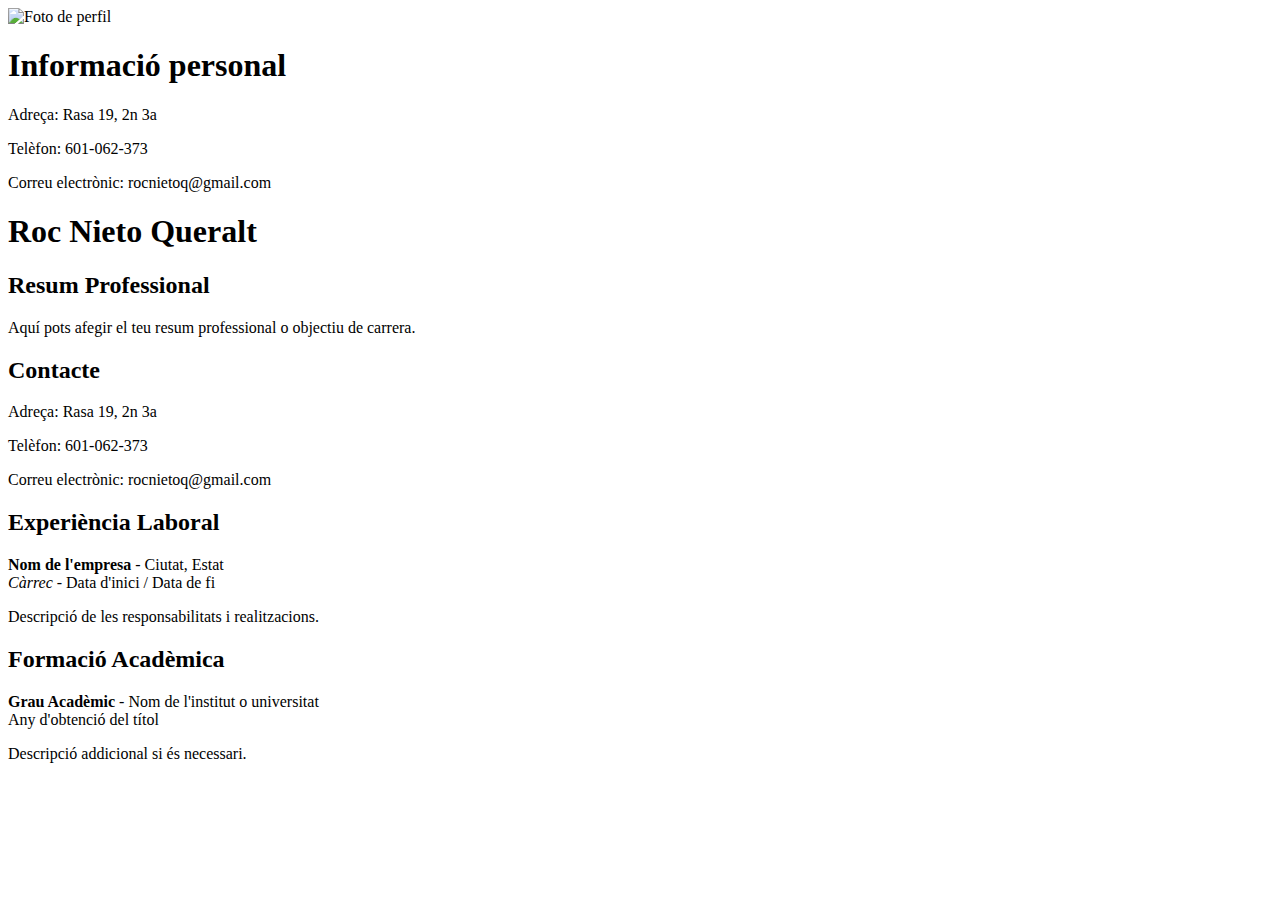
==== index.html @ 00086dab "Update and rename CVRocNieto.html to index.html" ====
<!DOCTYPE html>
<html>

<head>
    <title>Roc Nieto Curriculim Vitae</title>
    <link rel="stylesheet" type="text/css" href="RocCV.css">
    <link rel="preconnect" href="https://fonts.googleapis.com">
    <link rel="preconnect" href="https://fonts.gstatic.com" crossorigin>
    <link href="https://fonts.googleapis.com/css2?family=Roboto&display=swap" rel="stylesheet">
</head>

<body>
    <div class="resume">
        <div class="left-column">
            <img class="profile-image" src="Roc.png" alt="Foto de perfil">
            <h1>Informació personal</h1>
            <p>Adreça: Rasa 19, 2n 3a</p>
            <p>Telèfon: 601-062-373</p>
            <p>Correu electrònic: rocnietoq@gmail.com</p>
        </div>
        <div class="right-column">
            <h1>Roc Nieto Queralt</h1>
            <h2>Resum Professional</h2>
            <p>Aquí pots afegir el teu resum professional o objectiu de carrera.</p>
            <h2>Contacte</h2>
            <p>Adreça: Rasa 19, 2n 3a</p>
            <p>Telèfon: 601-062-373</p>
            <p>Correu electrònic: rocnietoq@gmail.com</p>
            <h2>Experiència Laboral</h2>
            <p><strong>Nom de l'empresa</strong> - Ciutat, Estat<br>
                <em>Càrrec</em> - Data d'inici / Data de fi</p>
            <p>Descripció de les responsabilitats i realitzacions.</p>
            <h2>Formació Acadèmica</h2>
            <p><strong>Grau Acadèmic</strong> - Nom de l'institut o universitat<br>
                Any d'obtenció del títol</p>
            <p>Descripció addicional si és necessari.</p>
        </div>
    </div>
</body>

</html>
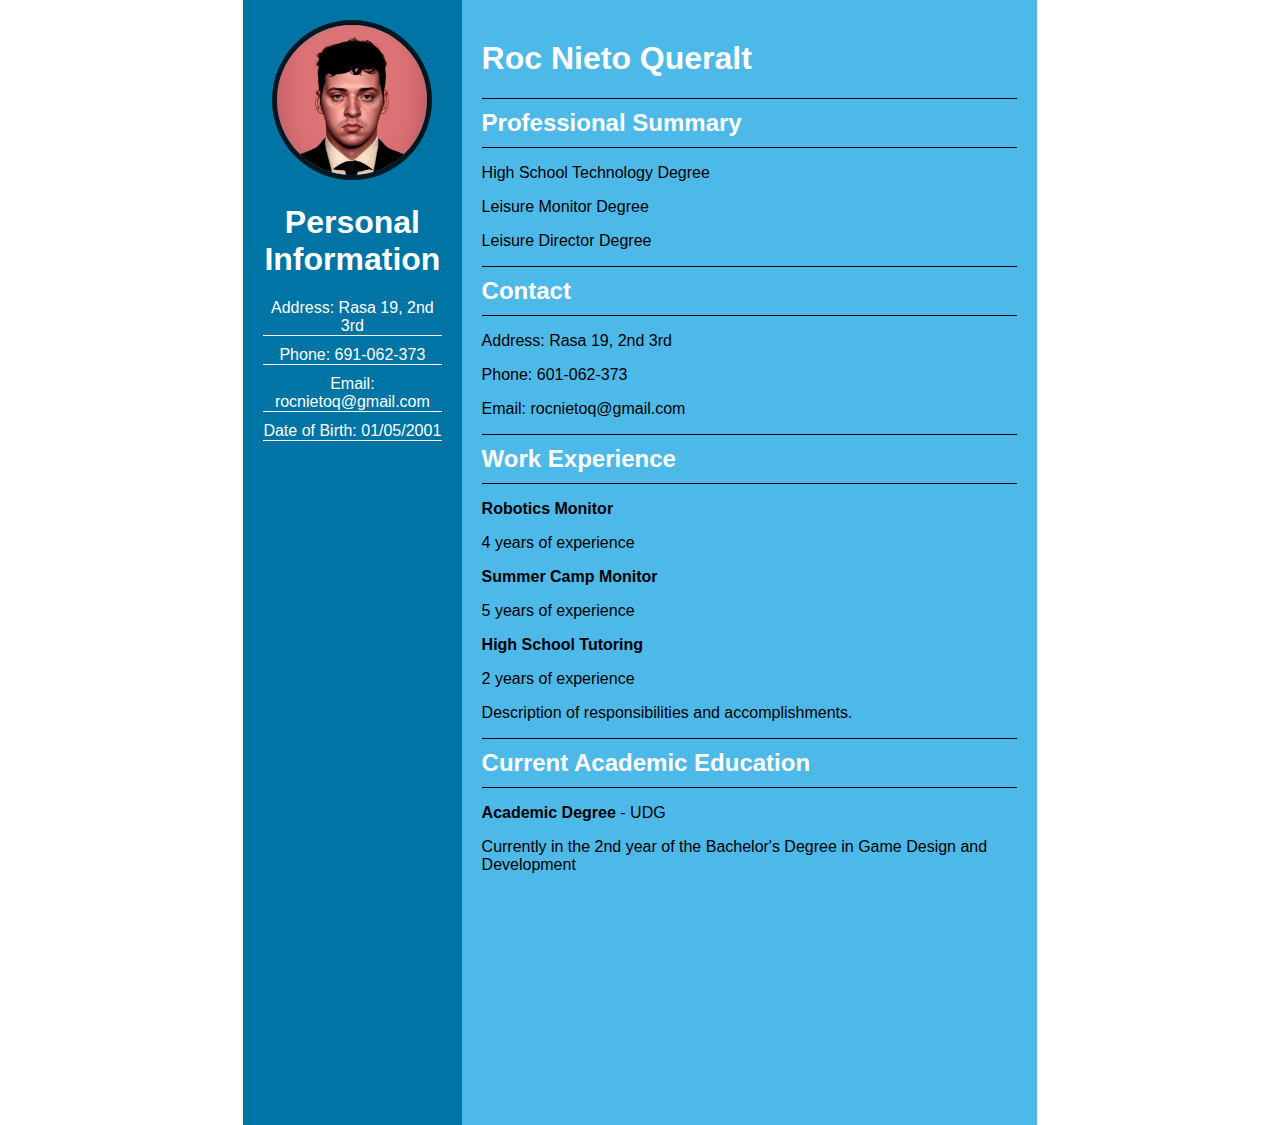
==== commit 5681b1d7: "Update index.html" ====
--- a/index.html
+++ b/index.html
@@ -2,7 +2,7 @@
 <html>
 
 <head>
-    <title>Roc Nieto Curriculim Vitae</title>
+    <title>Roc Nieto Curriculum Vitae</title>
     <link rel="stylesheet" type="text/css" href="RocCV.css">
     <link rel="preconnect" href="https://fonts.googleapis.com">
     <link rel="preconnect" href="https://fonts.gstatic.com" crossorigin>
@@ -12,28 +12,35 @@
 <body>
     <div class="resume">
         <div class="left-column">
-            <img class="profile-image" src="Roc.png" alt="Foto de perfil">
-            <h1>Informació personal</h1>
-            <p>Adreça: Rasa 19, 2n 3a</p>
-            <p>Telèfon: 601-062-373</p>
-            <p>Correu electrònic: rocnietoq@gmail.com</p>
+            <img class="profile-image" src="Roc.png" alt="Profile Picture">
+            <h1>Personal Information</h1>
+            <p>Address: Rasa 19, 2nd 3rd</p>
+            <p>Phone: 691-062-373</p>
+            <p>Email: rocnietoq@gmail.com</p>
+            <p>Date of Birth: 01/05/2001</p>
+
         </div>
         <div class="right-column">
             <h1>Roc Nieto Queralt</h1>
-            <h2>Resum Professional</h2>
-            <p>Aquí pots afegir el teu resum professional o objectiu de carrera.</p>
-            <h2>Contacte</h2>
-            <p>Adreça: Rasa 19, 2n 3a</p>
-            <p>Telèfon: 601-062-373</p>
-            <p>Correu electrònic: rocnietoq@gmail.com</p>
-            <h2>Experiència Laboral</h2>
-            <p><strong>Nom de l'empresa</strong> - Ciutat, Estat<br>
-                <em>Càrrec</em> - Data d'inici / Data de fi</p>
-            <p>Descripció de les responsabilitats i realitzacions.</p>
-            <h2>Formació Acadèmica</h2>
-            <p><strong>Grau Acadèmic</strong> - Nom de l'institut o universitat<br>
-                Any d'obtenció del títol</p>
-            <p>Descripció addicional si és necessari.</p>
+            <h2>Professional Summary</h2>
+            <p>High School Technology Degree</p>
+            <p>Leisure Monitor Degree</p>
+            <p>Leisure Director Degree</p>
+            <h2>Contact</h2>
+            <p>Address: Rasa 19, 2nd 3rd</p>
+            <p>Phone: 601-062-373</p>
+            <p>Email: rocnietoq@gmail.com</p>
+            <h2>Work Experience</h2>
+            <p><strong>Robotics Monitor</strong>
+            <p>4 years of experience</p> 
+            <p><strong>Summer Camp Monitor</strong>
+            <p>5 years of experience</p> 
+            <p><strong>High School Tutoring</strong>
+            <p>2 years of experience</p> 
+            <p>Description of responsibilities and accomplishments.</p>
+            <h2>Current Academic Education</h2>
+            <p><strong>Academic Degree</strong> - UDG<br>
+            <p>Currently in the 2nd year of the Bachelor's Degree in Game Design and Development</p>
         </div>
     </div>
 </body>
--- a/RocCV.css
+++ b/RocCV.css
@@ -0,0 +1,69 @@
+﻿body {
+    width: 210mm;
+    height: 297mm;
+    margin: 0 auto;
+    font-family: Georgia, sans-serif;
+    font-size: 16px;
+    color: black;
+    background: white;
+}
+
+div {
+    vertical-align: middle;
+}
+
+.resume {
+    width: 100%;
+    display: flex;
+}
+
+.left-column {
+    width: 25%;
+    padding: 20px;
+    background: #0074A5;
+    color: white;
+    text-align: center;
+    height: 287mm;
+}
+
+.right-column {
+    width: 75%;
+    padding: 20px;
+    background: #4DB9E9;
+    color: #000; /* Canvi de color de text a fosc */
+    height: 287mm;
+}
+
+.profile-image {
+    width: 100%;
+    max-width: 150px;
+    height: auto;
+    border: 5px solid #00171f;
+    border-radius: 50%;
+}
+
+h1 {
+    color: white;
+    margin-top: 20px;
+}
+
+h2 {
+    color: white;
+}
+
+.resume .left-column p {
+    margin: 10px 0;
+    border-bottom: 1px solid #fff;
+}
+
+
+
+
+.resume .right-column h2 {
+    border-bottom: 1px solid #000;
+    padding-bottom: 10px;
+    margin-bottom: 10px;
+    border-top: 1px solid #000;
+    padding-top: 10px;
+    margin-top: 10px;
+}
